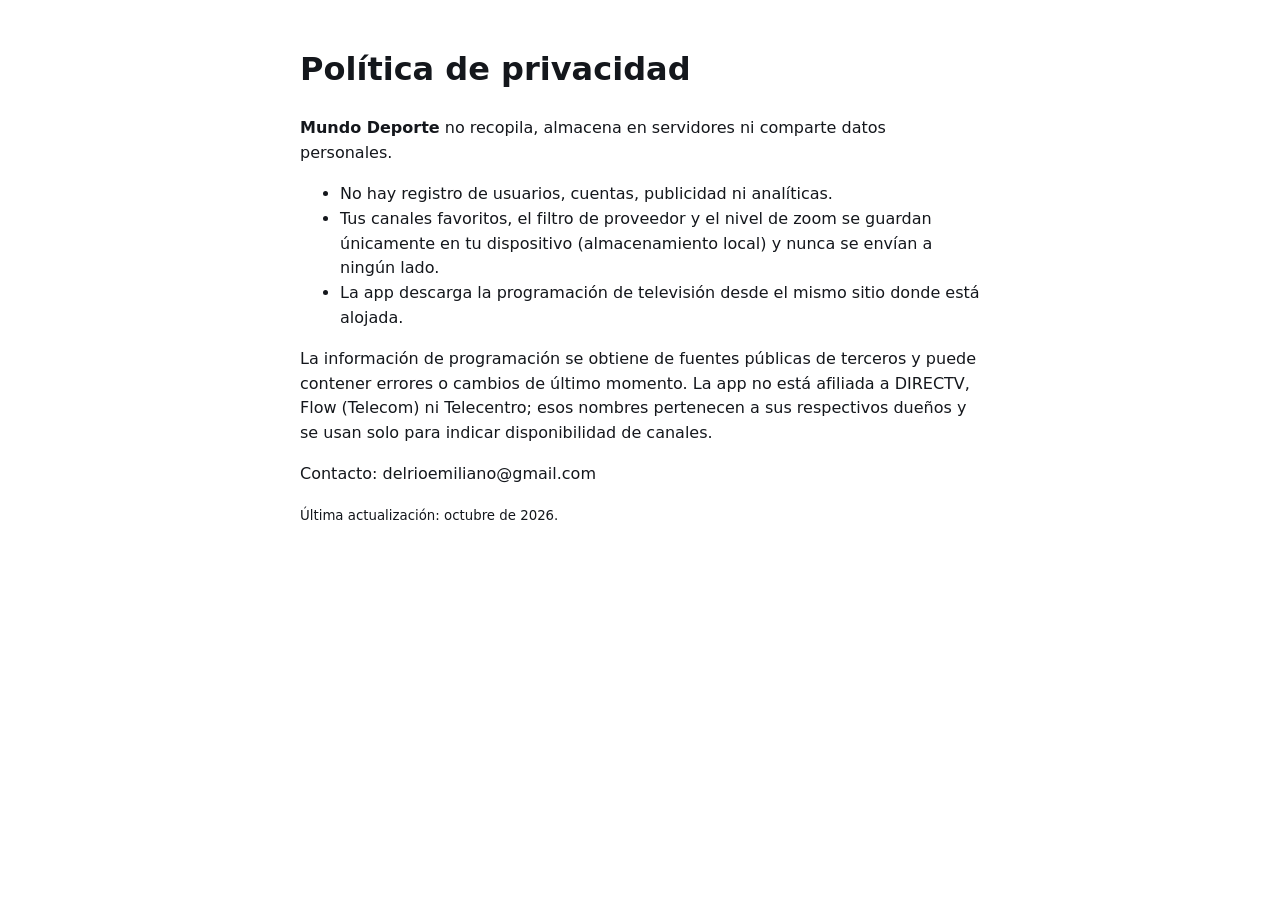
==== privacy.html @ c94057aa "Mundo Deporte: buscador mundial de deportes (torneos, equipos, jugadores, en vivo) Co-Authored-By: C" ====
<!doctype html>
<html lang="es-AR"><head><meta charset="utf-8"><meta name="viewport" content="width=device-width,initial-scale=1">
<title>Política de privacidad – Mundo Deporte</title>
<style>body{font:16px/1.55 system-ui,sans-serif;max-width:680px;margin:0 auto;padding:24px 16px;color:#14171c}@media(prefers-color-scheme:dark){body{background:#0f1115;color:#eef0f3}}</style></head>
<body>
<h1>Política de privacidad</h1>
<p><strong>Mundo Deporte</strong> no recopila, almacena en servidores ni comparte datos personales.</p>
<ul>
<li>No hay registro de usuarios, cuentas, publicidad ni analíticas.</li>
<li>Tus canales favoritos, el filtro de proveedor y el nivel de zoom se guardan únicamente en tu dispositivo (almacenamiento local) y nunca se envían a ningún lado.</li>
<li>La app descarga la programación de televisión desde el mismo sitio donde está alojada.</li>
</ul>
<p>La información de programación se obtiene de fuentes públicas de terceros y puede contener errores o cambios de último momento. La app no está afiliada a DIRECTV, Flow (Telecom) ni Telecentro; esos nombres pertenecen a sus respectivos dueños y se usan solo para indicar disponibilidad de canales.</p>
<p>Contacto: delrioemiliano@gmail.com</p>
<p><small>Última actualización: octubre de 2026.</small></p>
</body></html>
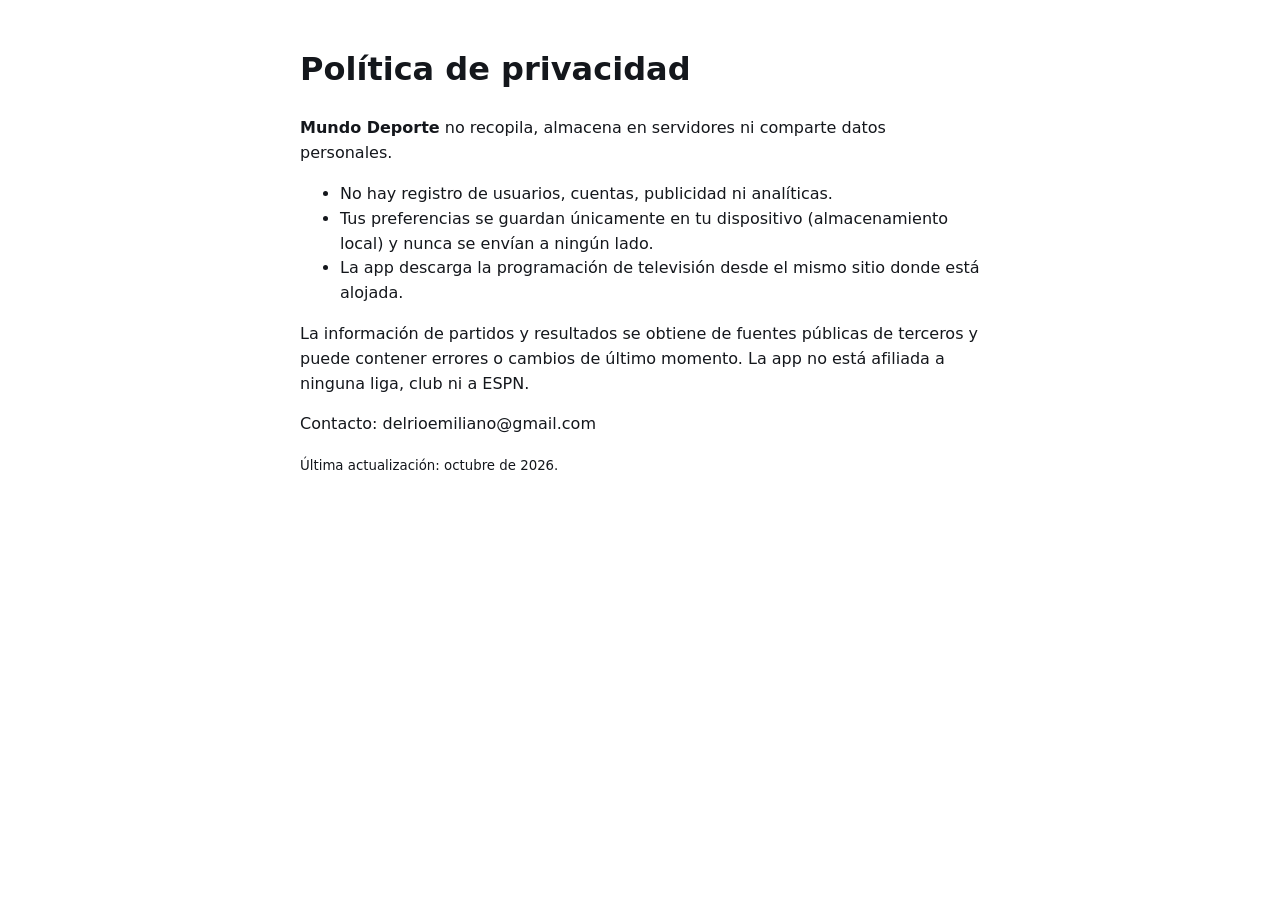
==== commit c348d7bb: "Mundo Deporte desde cero: fútbol argentino (se elimina la guía de TV y el buscador mundial anterior)" ====
--- a/privacy.html
+++ b/privacy.html
@@ -7,10 +7,10 @@
 <p><strong>Mundo Deporte</strong> no recopila, almacena en servidores ni comparte datos personales.</p>
 <ul>
 <li>No hay registro de usuarios, cuentas, publicidad ni analíticas.</li>
-<li>Tus canales favoritos, el filtro de proveedor y el nivel de zoom se guardan únicamente en tu dispositivo (almacenamiento local) y nunca se envían a ningún lado.</li>
+<li>Tus preferencias se guardan únicamente en tu dispositivo (almacenamiento local) y nunca se envían a ningún lado.</li>
 <li>La app descarga la programación de televisión desde el mismo sitio donde está alojada.</li>
 </ul>
-<p>La información de programación se obtiene de fuentes públicas de terceros y puede contener errores o cambios de último momento. La app no está afiliada a DIRECTV, Flow (Telecom) ni Telecentro; esos nombres pertenecen a sus respectivos dueños y se usan solo para indicar disponibilidad de canales.</p>
+<p>La información de partidos y resultados se obtiene de fuentes públicas de terceros y puede contener errores o cambios de último momento. La app no está afiliada a ninguna liga, club ni a ESPN.</p>
 <p>Contacto: delrioemiliano@gmail.com</p>
 <p><small>Última actualización: octubre de 2026.</small></p>
 </body></html>
